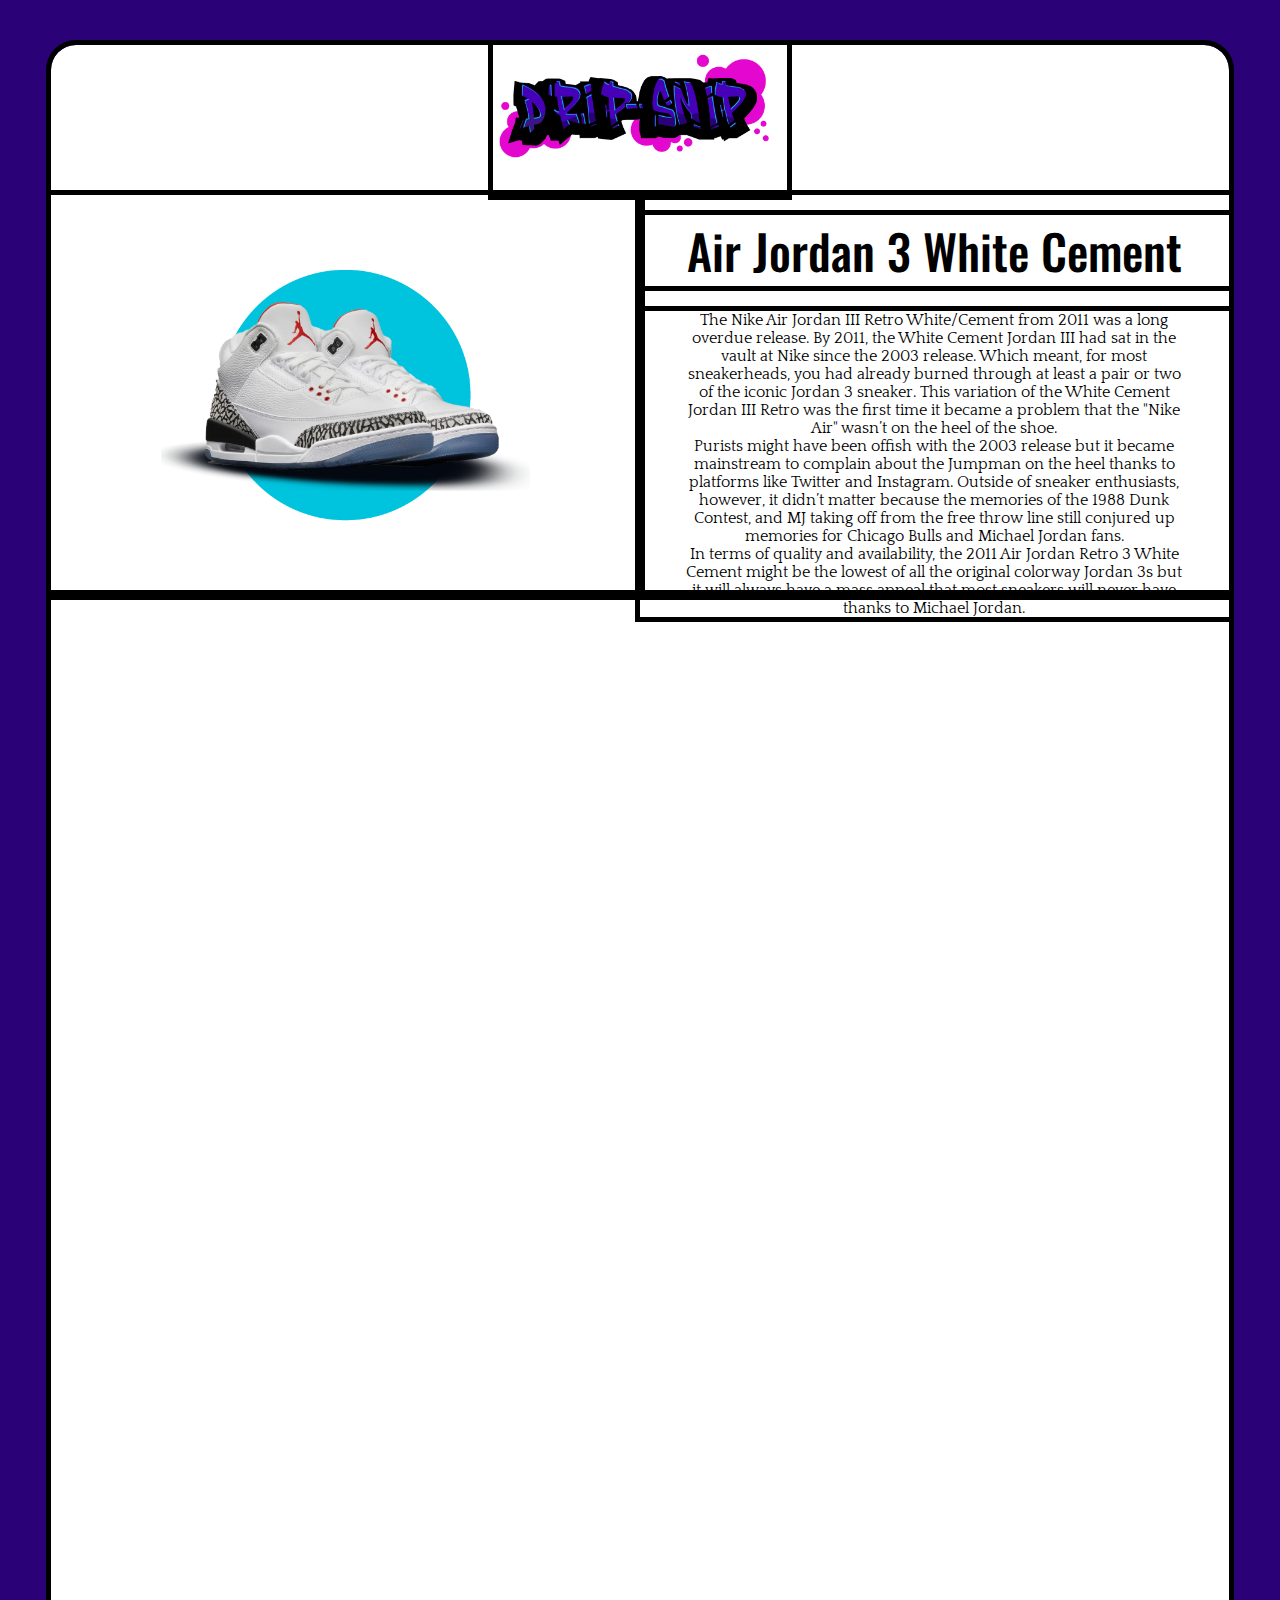
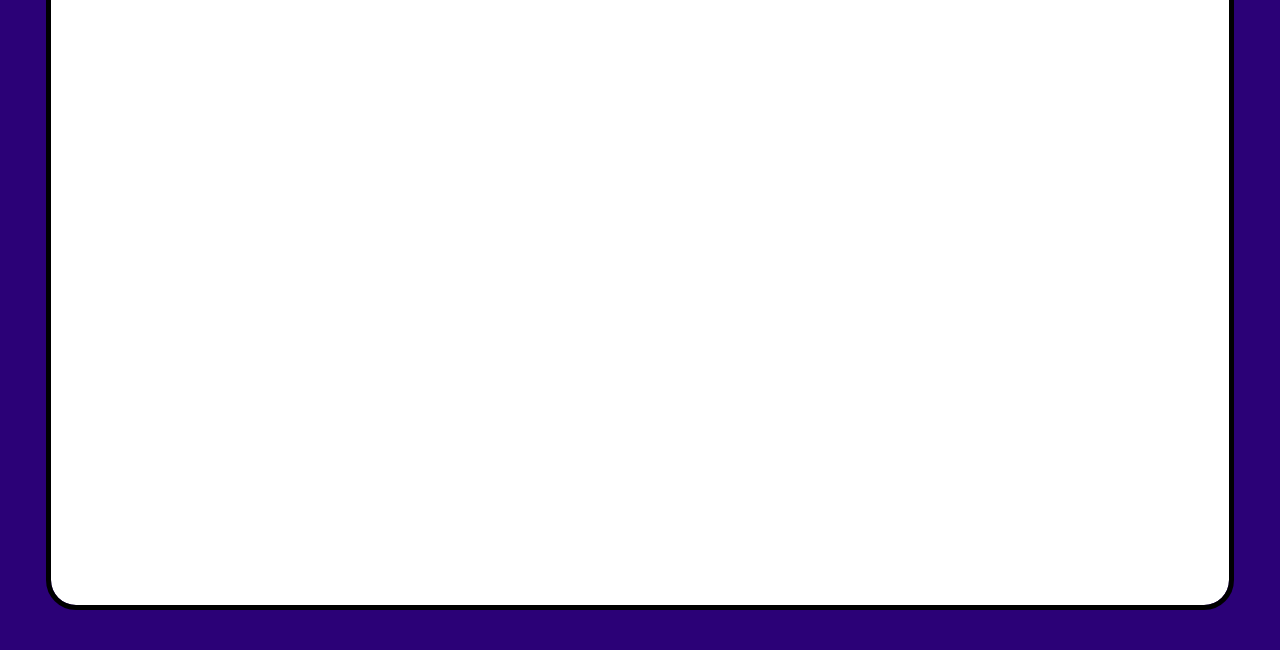
==== aj3.html @ 4e98597c "Add files via upload" ====
<!DOCTYPE html>
<html lang="en">
<head>
    <meta charset="UTF-8">
    <meta http-equiv="X-UA-Compatible" content="IE=edge">
    <meta name="viewport" content="width=device-width, initial-scale=1.0">
    <link rel="stylesheet" href="css/aj3.css">
    <link href="https://fonts.googleapis.com/css?family=Oswald|Quattrocento" rel="stylesheet">
    <link href="https://fonts.googleapis.com/css2?family=Oswald:wght@400;500&display=swap" rel="stylesheet">
    <title>Air Jordan 3</title>

</head>
<body>
    <div id="background">
        <div id="main">
            <div id="logo">
                <img src="images/logo.png" width="98%">

            </div>
            <div id="secondsec">
                <div id="shoeleft">

                </div>
                <div id="inforight">
                    <div id="shoename">
                        <p class="headtxt" >Air Jordan 3 White Cement</p>
                    </div>
                    <div id="shoedesc">
                        <p class="bodytxt" >The Nike Air Jordan III Retro White/Cement from 2011 was a long overdue release. By 2011, the White Cement Jordan III had sat in the vault at Nike since the 2003 release. Which meant, for most sneakerheads, you had already burned through at least a pair or two of the iconic Jordan 3 sneaker. This variation of the White Cement Jordan III Retro was the first time it became a problem that the "Nike Air" wasn’t on the heel of the shoe. <br>
                             Purists might have been offish with the 2003 release but it became mainstream to complain about the Jumpman on the heel thanks to platforms like Twitter and Instagram. Outside of sneaker enthusiasts, however, it didn’t matter because the memories of the 1988 Dunk Contest, and MJ taking off from the free throw line still conjured up memories for Chicago Bulls and Michael Jordan fans. <br>
                             In terms of quality and availability, the 2011 Air Jordan Retro 3 White Cement might be the lowest of all the original colorway Jordan 3s but it will always have a mass appeal that most sneakers will never have thanks to Michael Jordan.</p>
                    </div>

                </div>
            </div>
            <div id="thirdsec">
                <div>

                </div>
                <div>
                    
                </div>
            </div>

        </div>
    </div>
    
</body>
</html>
---- css/aj3.css ----
*{
    margin: 0;
}

body {
    margin: 0;
    padding: 0;
    width: 100vw;
    height: 100vh;
    overflow-y: scroll;
}

.headtxt{
    font-weight: 500;
    Font-Family: 'Oswald', Sans-Serif;
    Font-Size: 48px;
}

.bodytxt{
    Font-Family: 'Quattrocento', Serif;
    Font-Size: 16px;
}

div{
    outline: solid 5px black;
}

#background{
    width: 100vw;
    height: 250vh;
    background-color: #2b0177;
}

#main{
    width: 92vw;
    height: 240vh;
    border-radius: 25px;
    background-color: white;
    position: relative;
    left: 4vw;
    top: 5vh;
}

#logo{
    width: 25%;
    height: 150px;
    margin: 0 auto;
}
#secondsec{
    width: 100%;
    height: 400px;
}

#shoeleft{
    width: 50%;
    height: 100%;
    float: left;
    background-image: url("../images/aj3.png");
    background-size: 98%;
    background-position: center;
}

#inforight{
    width: 50%;
    height: 100%;
    float: right;
}
#shoename{
    position: relative;
    top: 20px;
    text-align: center;


}
#shoedesc{
    padding: 0 7%;
    text-align: center;
    position: relative;
    top: 45px;
}
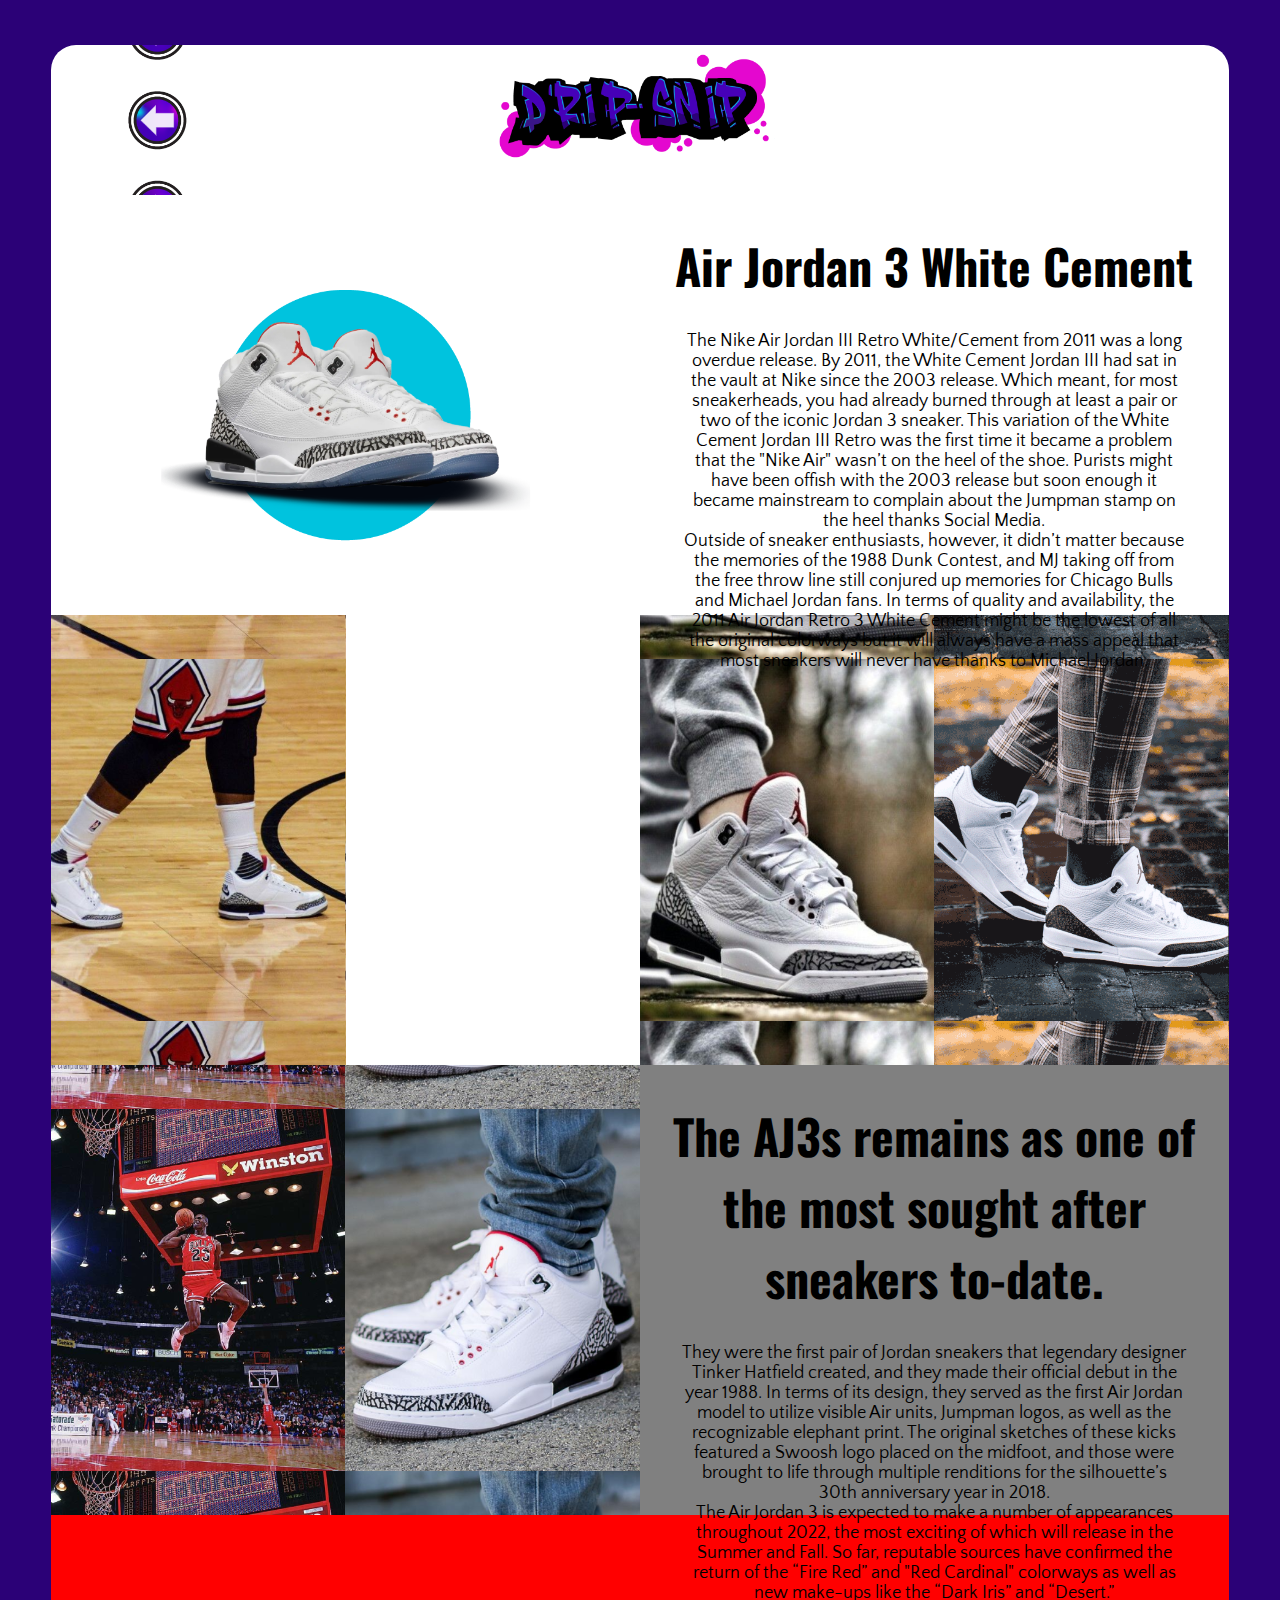
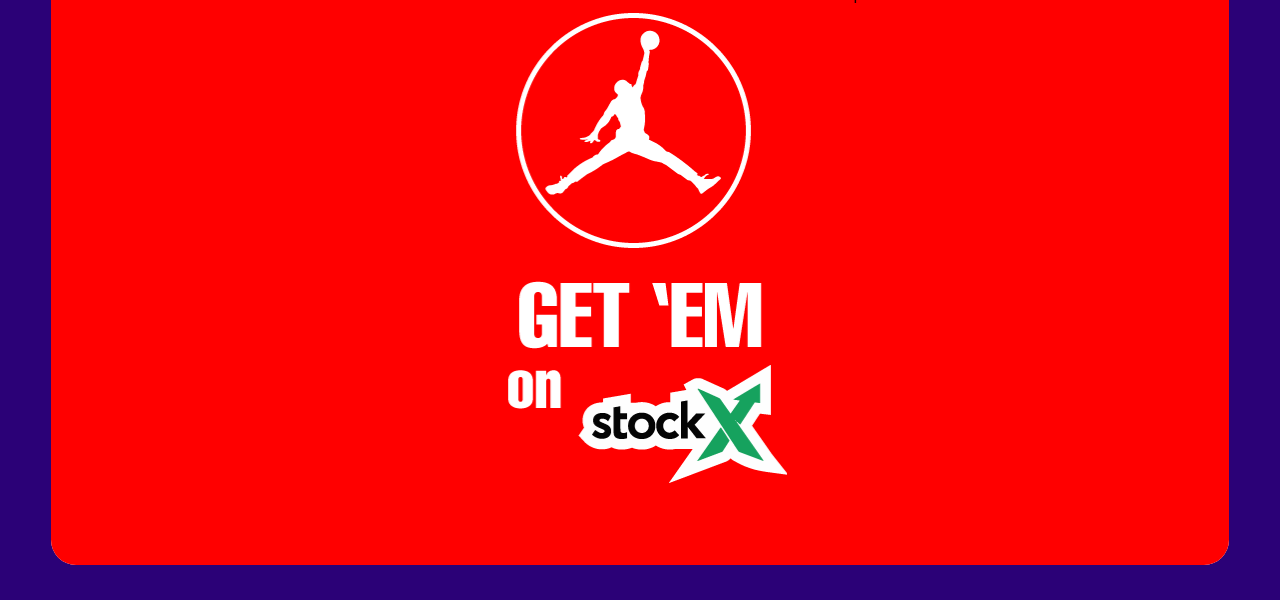
==== commit 9e108a3d: "Add files via upload" ====
--- a/aj3.html
+++ b/aj3.html
@@ -6,16 +6,21 @@
     <meta name="viewport" content="width=device-width, initial-scale=1.0">
     <link rel="stylesheet" href="css/aj3.css">
     <link href="https://fonts.googleapis.com/css?family=Oswald|Quattrocento" rel="stylesheet">
-    <link href="https://fonts.googleapis.com/css2?family=Oswald:wght@400;500&display=swap" rel="stylesheet">
+    <link href="https://fonts.googleapis.com/css2?family=Oswald:wght@400;500&family=Quattrocento+Sans:wght@400;700&family=Quattrocento:wght@400;700&family=Roboto:wght@400;700&display=swap" rel="stylesheet">
     <title>Air Jordan 3</title>
 
 </head>
 <body>
     <div id="background">
         <div id="main">
-            <div id="logo">
-                <img src="images/logo.png" width="98%">
-
+            <div id="header">
+                <a href="state2.html">
+                    <div id="back">
+                    </div>
+                </a>
+                <div id="logo">
+                    <img src="images/logo.png" width="98%">
+                </div>
             </div>
             <div id="secondsec">
                 <div id="shoeleft">
@@ -26,20 +31,59 @@
                         <p class="headtxt" >Air Jordan 3 White Cement</p>
                     </div>
                     <div id="shoedesc">
-                        <p class="bodytxt" >The Nike Air Jordan III Retro White/Cement from 2011 was a long overdue release. By 2011, the White Cement Jordan III had sat in the vault at Nike since the 2003 release. Which meant, for most sneakerheads, you had already burned through at least a pair or two of the iconic Jordan 3 sneaker. This variation of the White Cement Jordan III Retro was the first time it became a problem that the "Nike Air" wasn’t on the heel of the shoe. <br>
-                             Purists might have been offish with the 2003 release but it became mainstream to complain about the Jumpman on the heel thanks to platforms like Twitter and Instagram. Outside of sneaker enthusiasts, however, it didn’t matter because the memories of the 1988 Dunk Contest, and MJ taking off from the free throw line still conjured up memories for Chicago Bulls and Michael Jordan fans. <br>
-                             In terms of quality and availability, the 2011 Air Jordan Retro 3 White Cement might be the lowest of all the original colorway Jordan 3s but it will always have a mass appeal that most sneakers will never have thanks to Michael Jordan.</p>
+                        <p class="bodytxt" >The Nike Air Jordan III Retro White/Cement from 2011 was a long overdue release. By 2011, the White Cement Jordan III had sat in the vault at Nike since the 2003 release. Which meant, for most sneakerheads, you had already burned through at least a pair or two of the iconic Jordan 3 sneaker. This variation of the White Cement Jordan III Retro was the first time it became a problem that the "Nike Air" wasn’t on the heel of the shoe. 
+                             Purists might have been offish with the 2003 release but soon enough it became mainstream to complain about the Jumpman stamp on the heel thanks Social Media.
+                             <br> Outside of sneaker enthusiasts, however, it didn’t matter because the memories of the 1988 Dunk Contest, and MJ taking off from the free throw line still conjured up memories for Chicago Bulls and Michael Jordan fans. In terms of quality and availability, the 2011 Air Jordan Retro 3 White Cement might be the lowest of all the original colorways but it will always have a mass appeal that most sneakers will never have thanks to Michael Jordan.
+                             </p>
                     </div>
 
                 </div>
             </div>
             <div id="thirdsec">
-                <div>
+                <div class="mainleft">
+                    <div id="first">
+
+                    </div>
+                    <div id="second">
+
+                    </div>
+                </div>
+                <div class="mainright">
+                    <div id="third">
+
+                    </div>
+                    <div id="fourth">
+
+                    </div>
+                    
+                </div>
+            </div>
+            <div id="fourthsec">
+                <div class="mainleft">
+                    <div id="highlight">
+
+                    </div>
+                </div>
+                <div class="mainright">
+                    <div id="hist">
+                        <div id="remark">
+                            <p class="headtxt">The AJ3s remains as one of the most sought after sneakers to-date.</p>
+                        </div>
+                        <div id="padhigh">
+                            <p class="bodytxt">They were the first pair of Jordan sneakers that legendary designer Tinker Hatfield created, and they made their official debut in the year 1988. In terms of its design, they served as the first Air Jordan model to utilize visible Air units, Jumpman logos, as well as the recognizable elephant print. The original sketches of these kicks featured a Swoosh logo placed on the midfoot, and those were brought to life through multiple renditions for the silhouette’s 30th anniversary year in 2018. <br>
+                                The Air Jordan 3 is expected to make a number of appearances throughout 2022, the most exciting of which will release in the Summer and Fall. So far, reputable sources have confirmed the return of the “Fire Red” and "Red Cardinal" colorways as well as new make-ups like the “Dark Iris” and “Desert.”</p>
+                        </div>
+                    </div>
+                </div>
+            </div>
+            <div id="bottomline">
+                <div id="wjordan">
 
                 </div>
-                <div>
-                    
-                </div>
+                <a href="https://stockx.com/jordan-3-retro-white-cement-88-dunk-contest-2013" target="_blank"><div id="getem">
+
+                </div></a>
+
             </div>
 
         </div>
--- a/css/aj3.css
+++ b/css/aj3.css
@@ -6,34 +6,35 @@
     margin: 0;
     padding: 0;
     width: 100vw;
-    height: 100vh;
     overflow-y: scroll;
 }
 
 .headtxt{
-    font-weight: 500;
+    font-weight: 700;
     Font-Family: 'Oswald', Sans-Serif;
     Font-Size: 48px;
+    text-align: center;
 }
 
 .bodytxt{
-    Font-Family: 'Quattrocento', Serif;
-    Font-Size: 16px;
+    Font-Family: 'Quattrocento Sans', Sans-Serif;
+    Font-Size: 17.75px;
+    font-weight: 500;
 }
 
-div{
+/* div{
     outline: solid 5px black;
-}
+} */
 
 #background{
     width: 100vw;
-    height: 250vh;
+    height: 2200px;
     background-color: #2b0177;
 }
 
 #main{
     width: 92vw;
-    height: 240vh;
+    height: 2120px;
     border-radius: 25px;
     background-color: white;
     position: relative;
@@ -41,6 +42,24 @@
     top: 5vh;
 }
 
+#header{
+    width: 100%;
+    height: 150px;
+    margin-bottom: 20px;
+}
+#back{
+    width: 8%;
+    height: 150px;
+    background-image: url("../images/back1.png");
+    background-size: 95%;
+    background-position: center;
+    float: left;
+    position: relative;
+    left: 5%;
+}
+#back:hover{
+    background-image: url("../images/back2.png");
+}
 #logo{
     width: 25%;
     height: 150px;
@@ -67,9 +86,8 @@
 }
 #shoename{
     position: relative;
-    top: 20px;
+    top: 15px;
     text-align: center;
-
 
 }
 #shoedesc{
@@ -77,4 +95,105 @@
     text-align: center;
     position: relative;
     top: 45px;
+}
+
+#thirdsec{
+    width: 100%;
+    height: 450px;
+}
+.mainleft{
+    width: 50%;
+    height: 100%;
+    float: left;
+}
+.mainright{
+    width: 50%;
+    height: 100%;
+    float: right;
+}
+#first{
+    width: 50%;
+    height: 100%;
+    float: left;
+    background-image: url(../images/aj3img1.png) ;
+    background-position: center;
+    background-size: 100%;
+}
+#second{
+    width: 50%;
+    height: 100%;
+    float: right;
+    background-image: url(../images/aj3moving2.gif) ;
+    background-position: center;
+    background-size: 100%;
+}
+#third{
+    width: 50%;
+    height: 100%;
+    float: left;
+    background-image: url(../images/aj3img2.png) ;
+    background-position: center;
+    background-size: 100%;
+}
+#fourth{
+    width: 50%;
+    height: 100%;
+    float: right;
+    background-image: url(../images/aj3moving3.gif) ;
+    background-position: center;
+    background-size: 100%;
+}
+#fourthsec{
+    width: 100%;
+    height: 450px;
+}
+#highlight{
+    width: 100%;
+    height: 100%;
+    background-image: url(../images/aj3img3.png);
+    background-position: center;
+    background-size: 100%;
+}
+#hist{
+    width: 100%;
+    height: 100%;
+    background-color: gray; 
+}
+#remark{
+    position: relative;
+    top: 35px;
+    text-align: center;
+}
+#padhigh{
+    padding: 0 7%;
+    text-align: center;
+    position: relative;
+    top: 65px;    
+}
+#bottomline{
+    width: 100%;
+    height: 650px;
+    background-color: red;
+    border-radius: 0 0 25px 25px;
+}
+#wjordan{
+    width: 25%;
+    height: 250px;
+    margin: 0 auto;
+    background-image: url(../images/wjordan.png);
+    background-position: center;
+    position: relative;
+    top: 90px;
+}
+#getem{
+    width: 25%;
+    height: 250px;
+    margin: 0 auto;
+    background-image: url(../images/getem.png);
+    background-position: center;
+    position: relative;
+    top: 90px;
+}
+#getem:hover{
+    background-image: url(../images/getem2.png);
 }